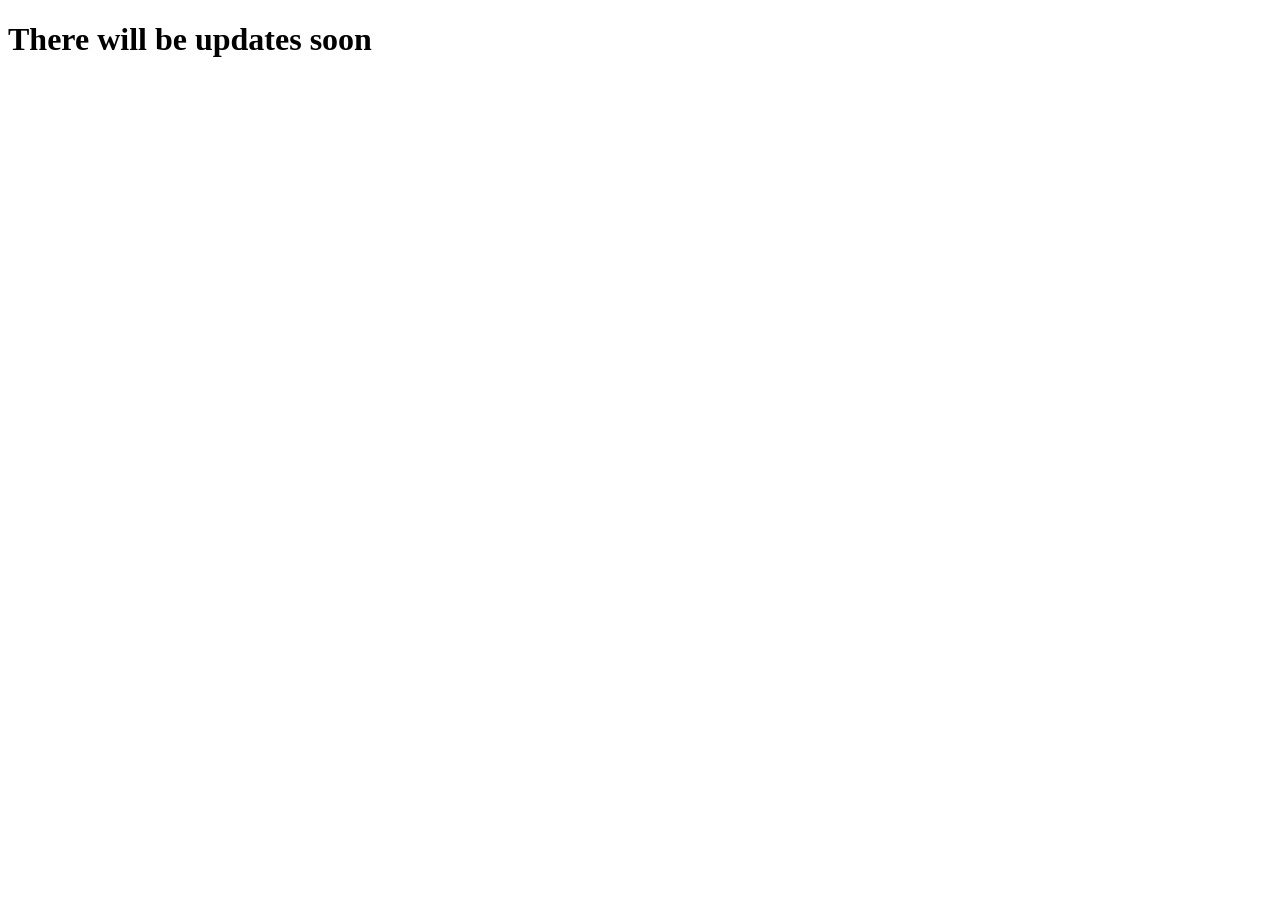
==== chamber/index.html @ 86ad9f63 "Add initial index.html file with basic structure and placeholder content" ====
<!DOCTYPE html>
<html lang="en">
<head>
    <meta charset="UTF-8">
    <meta name="viewport" content="width=device-width, initial-scale=1.0">
    <title>Chamber Project</title>
</head>
<body>
    <h1>There will be updates soon</h1>
</body>
</html>
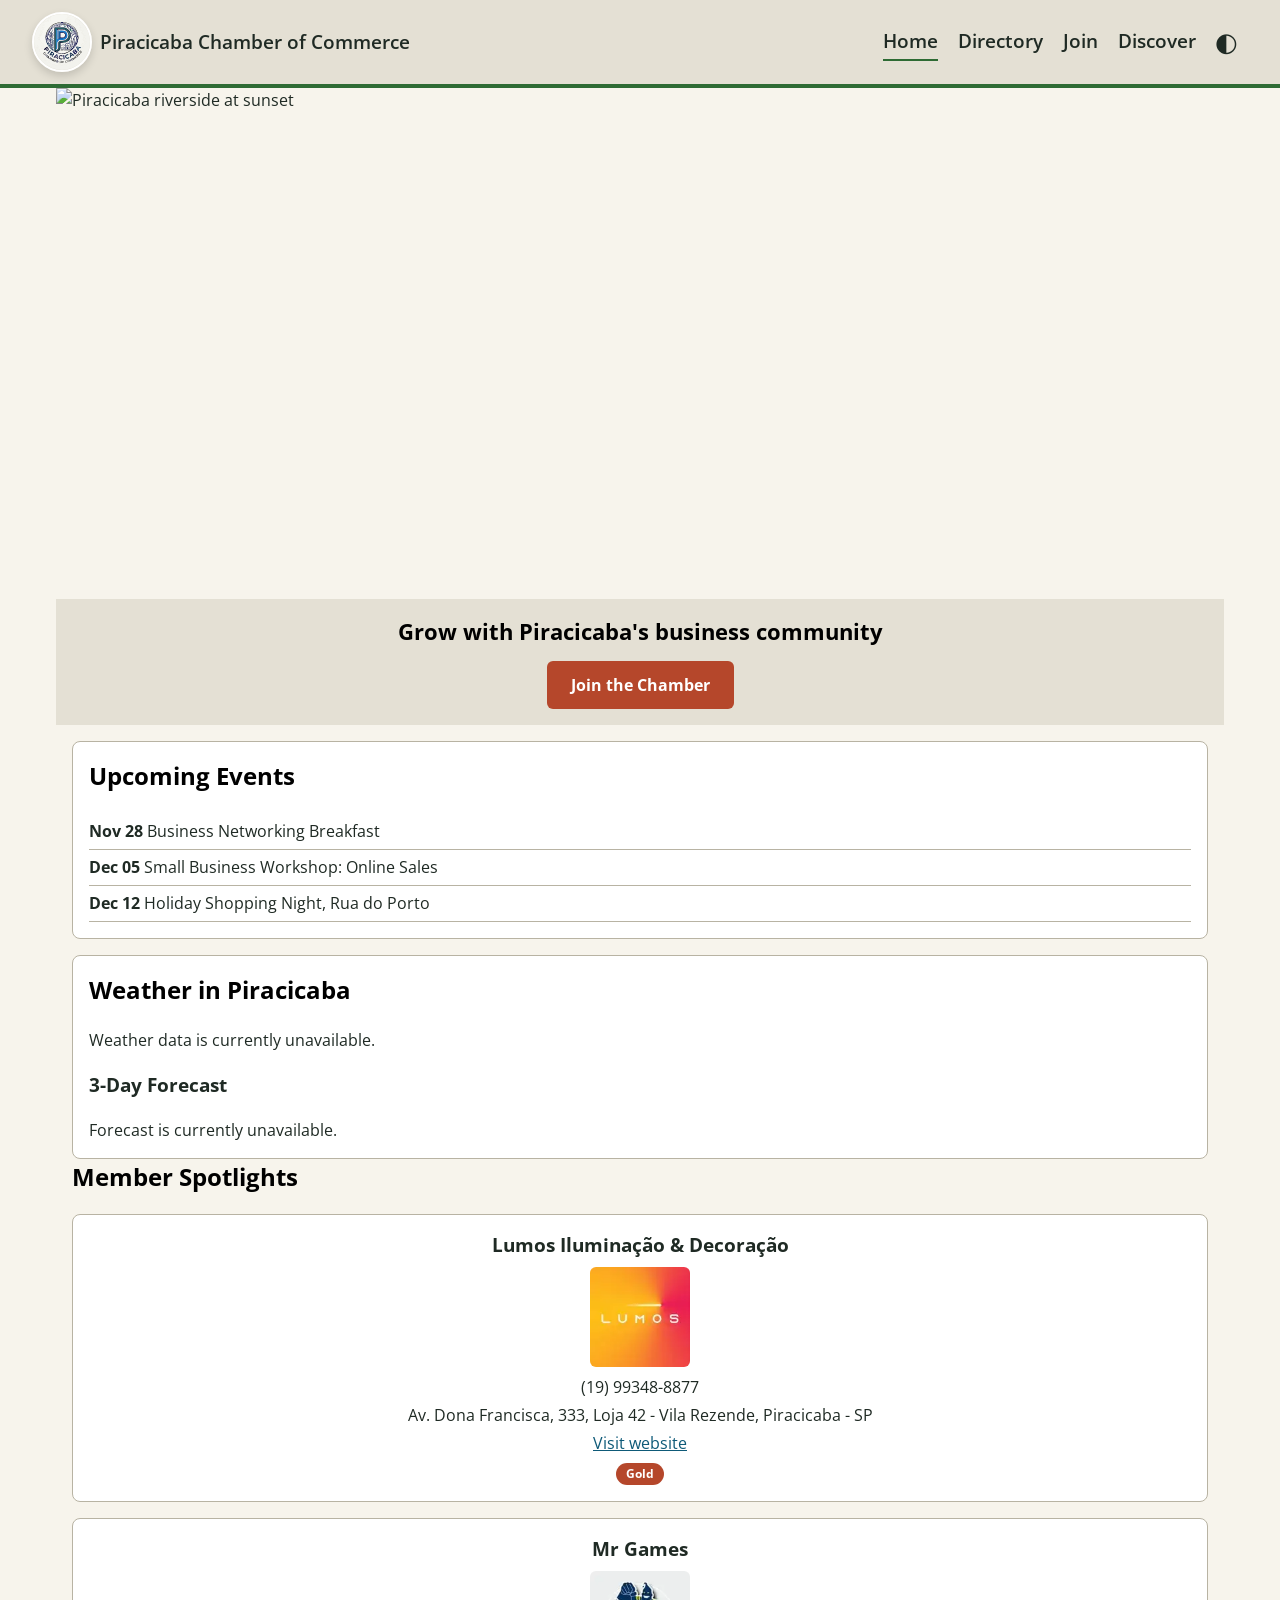
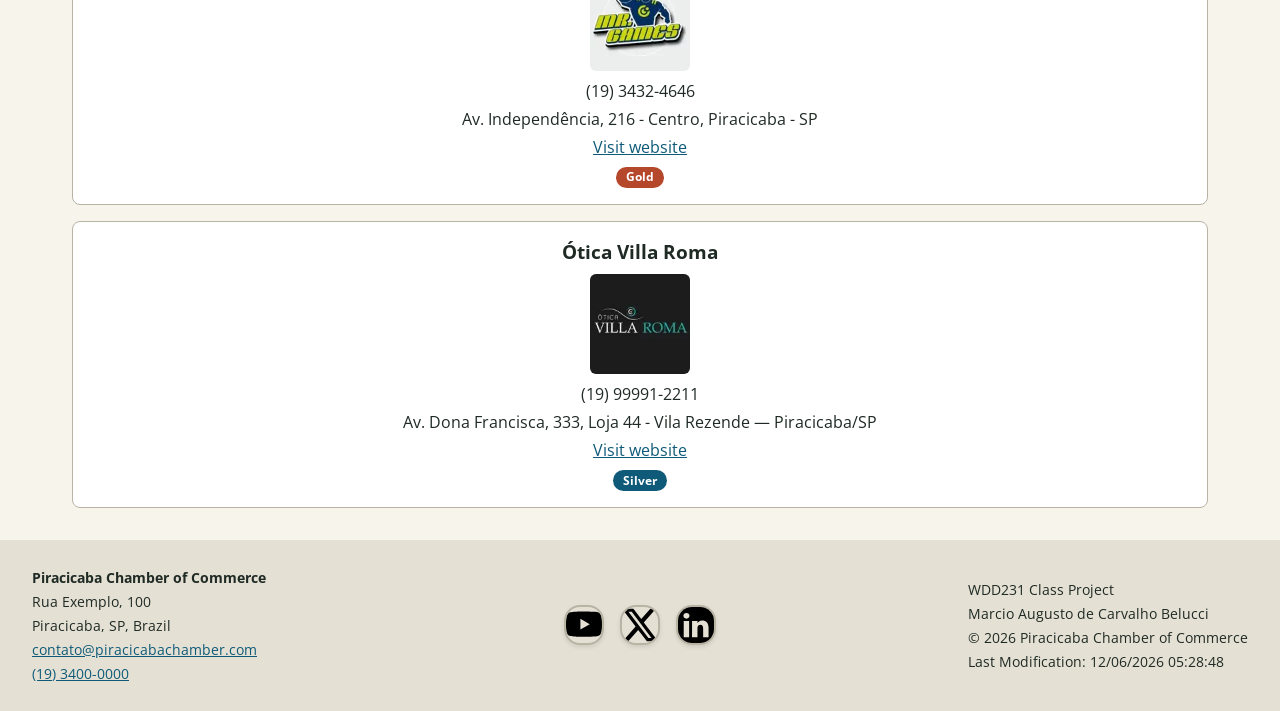
==== commit 281148ed: "Add index.html, spotlights.js, weather.js, and update small.css for homepage layout and functionalit" ====
--- a/chamber/index.html
+++ b/chamber/index.html
@@ -3,9 +3,112 @@
 <head>
     <meta charset="UTF-8">
     <meta name="viewport" content="width=device-width, initial-scale=1.0">
-    <title>Chamber Project</title>
+    <title>Home | Piracicaba Chamber of Commerce</title>
+    <meta name="description" content="Welcome to the Piracicaba Chamber of Commerce. Discover member businesses and get involved.">
+    <meta name="author" content="Marcio Augusto de Carvalho Belucci">
+
+    <link rel="icon" href="images/favicon.ico">
+
+    <meta property="og:title" content="Home | Piracicaba Chamber of Commerce">
+    <meta property="og:description" content="Welcome to the Piracicaba Chamber of Commerce. Discover member businesses and get involved.">
+    <meta property="og:image" content="https://marciobelucci.github.io/wdd231/chamber/images/og-image.webp">
+    <meta property="og:url" content="https://marciobelucci.github.io/wdd231/chamber/index.html">
+    <meta property="og:type" content="website">
+
+    <link rel="preconnect" href="https://fonts.googleapis.com">
+    <link rel="preconnect" href="https://fonts.gstatic.com" crossorigin>
+    <link href="https://fonts.googleapis.com/css2?family=Open+Sans:wght@400;600;700&display=swap" rel="stylesheet">
+
+    <link rel="stylesheet" href="styles/normalize.css">
+    <link rel="stylesheet" href="styles/small.css">
+    <link rel="stylesheet" href="styles/larger.css">
+
+    <script src="scripts/navigation.js" defer></script>
+    <script src="scripts/date.js" defer></script>
+    <script src="scripts/directory.js" defer></script>
+    <script src="scripts/themes.js" defer></script>
+    <script src="scripts/weather.js" defer></script>
+    <script src="scripts/spotlights.js" defer></script>
 </head>
 <body>
-    <h1>There will be updates soon</h1>
+    <header>
+        <a class="brand" href="index.html">
+            <img src="images/logo.svg" alt="" width="48" height="48">
+            <span>Piracicaba Chamber of Commerce</span>
+        </a>
+
+        <button id="theme-toggle" aria-label="Toggle dark mode">&#9680;</button>
+        <button id="menu-button" aria-label="Toggle menu" aria-expanded="false">&#9776;</button>
+
+        <nav aria-label="Main">
+            <ul id="nav-list">
+                <li><a href="index.html" class="active" aria-current="page">Home</a></li>
+                <li><a href="directory.html">Directory</a></li>
+                <li><a href="join.html">Join</a></li>
+                <li><a href="discover.html">Discover</a></li>
+            </ul>
+        </nav>
+    </header>
+
+    <main>
+        <section class="hero">
+            <img src="images/hero-1600.webp"
+                srcset="images/hero-800.webp 800w, images/hero-1600.webp 1600w"
+                sizes="100vw"
+                alt="Piracicaba riverside at sunset"
+                width="1600" height="700"
+                fetchpriority="high">
+            <div class="hero-text">
+                <h1>Grow with Piracicaba's business community</h1>
+                <a class="cta" href="join.html">Join the Chamber</a>
+            </div>
+        </section>
+
+        <div class="home-grid">
+            <section class="events card">
+            <h2>Upcoming Events</h2>
+            <ul>
+                <li><strong>Nov 28</strong> Business Networking Breakfast</li>
+                <li><strong>Dec 05</strong> Small Business Workshop: Online Sales</li>
+                <li><strong>Dec 12</strong> Holiday Shopping Night, Rua do Porto</li>
+            </ul>
+            </section>
+
+            <section class="weather card" aria-live="polite">
+                <h2>Weather in Piracicaba</h2>
+                <div id="current-weather">Loading weather...</div>
+                <h3>3-Day Forecast</h3>
+                <ul id="forecast"></ul>
+            </section>
+        </div>
+
+        <section class="spotlights">
+            <h2>Member Spotlights</h2>
+            <div id="spotlight-cards"></div>
+        </section>
+    </main>
+
+    <footer>
+        <div class="contact">
+            <p><strong>Piracicaba Chamber of Commerce</strong></p>
+            <p>Rua Exemplo, 100</p>
+            <p>Piracicaba, SP, Brazil</p>
+            <p><a href="mailto:contato@piracicabachamber.com">contato@piracicabachamber.com</a></p>
+            <p><a href="tel:+551934000000">(19) 3400-0000</a></p>
+        </div>
+
+        <div class="social">
+            <a href="https://www.youtube.com/" aria-label="YouTube"><img src="images/youtube.svg" alt="YouTube" width="40" height="40"></a>
+            <a href="https://x.com/" aria-label="X"><img src="images/twitter-x.svg" alt="Twitter X" width="40" height="40"></a>
+            <a href="https://www.linkedin.com/" aria-label="LinkedIn"><img src="images/linkedin.svg" alt="LinkedIn" width="40" height="40"></a>
+        </div>
+
+        <div class="dev-info">
+            <p>WDD231 Class Project</p>
+            <p>Marcio Augusto de Carvalho Belucci</p>
+            <p>&copy; <span id="currentyear"></span> Piracicaba Chamber of Commerce</p>
+            <p>Last Modification: <span id="lastModified"></span></p>
+        </div>
+    </footer>
 </body>
 </html>
--- a/chamber/styles/small.css
+++ b/chamber/styles/small.css
@@ -0,0 +1,434 @@
+:root {
+  --primary: #2E6B34;
+  --secondary: #0E5A78;
+  --accent: #B5472B;
+  --bg: #F7F4EC;
+  --text: #1F2A24;
+  --panel: #E4E0D4;
+  --card: #FFFFFF;
+  --bar: #1F2A24;
+  --on-dark: #F7F4EC;
+  --link: #0E5A78;
+  --border: #B8B3A3;
+  --heading: #000000;
+  --cta-bg: #B5472B;
+  --cta-text: #FFFFFF;
+}
+
+*, *::before, *::after { 
+  box-sizing: border-box; 
+}
+
+html { 
+  color-scheme: light; 
+}
+
+[data-theme="dark"] {
+  color-scheme: dark; 
+  --bg: #121A15;
+  --text: #E8E6DC;
+  --panel: #1C2922;
+  --card: #243229;
+  --bar: #0B120E;
+  --link: #7FC4E0;
+  --border: #34463B;
+  --heading: #ffffff;
+  --cta-bg: #E8A38C;
+  --cta-text: #0B120E;
+}
+
+body {
+  margin: 0;
+  font-family: "Open Sans", sans-serif;
+  line-height: 1.5;
+  background: var(--bg);
+  color: var(--text);
+}
+
+img { 
+  max-width: 100%; 
+  height: auto; 
+  display: block; 
+}
+
+a { 
+  color: var(--link); 
+}
+
+header {
+  display: flex;
+  flex-wrap: wrap;
+  align-items: center;
+  gap: 0.5rem;
+  font-size: 1.2rem;
+  padding: 0.75rem 1rem 0;
+  background: var(--panel);
+  border-bottom: 4px solid var(--primary);
+}
+
+header img {
+  border-radius: 100%;
+  box-shadow: 0 4px 8px rgba(0, 0, 0, 0.15);
+  border: 2px solid var(--card); 
+  width: 60px; 
+  height: 60px;
+}
+
+.brand {
+  display: flex;
+  align-items: center;
+  gap: 0.5rem;
+  flex: 1;
+  color: var(--text);
+  text-decoration: none;
+  font-weight: 600;
+  line-height: 1.2;
+}
+
+#theme-toggle,
+#menu-button {
+  width: 2.75rem;
+  height: 2.75rem;
+  font-size: 1.6rem;
+  line-height: 1;
+  background: transparent;
+  color: var(--text);
+  border: none;
+  cursor: pointer;
+}
+
+nav {
+  flex-basis: calc(100% + 2rem);
+  margin: 0.5rem -1rem 0;
+  background: var(--bar);
+}
+
+#nav-list { 
+  display: none; 
+  list-style: none; 
+  margin: 0; 
+  padding: 0; 
+}
+
+#nav-list.open { 
+  display: block; 
+}
+
+#nav-list a {
+  display: block;
+  padding: 0.9rem 1rem;
+  color: var(--on-dark);
+  text-decoration: none;
+  font-weight: 600;
+  border-bottom: 1px solid var(--border);
+}
+
+#nav-list a:hover,
+#nav-list a:focus-visible {
+  background: var(--secondary); 
+}
+
+#nav-list a.active { 
+  background: var(--primary); 
+}
+
+main { 
+  padding: 0 1rem 1rem; 
+}
+
+h1 { 
+  font-size: 1.8rem; 
+  margin: 1rem 0; 
+  color: var(--heading);
+}
+
+.view-toggle { 
+  display: flex; 
+  justify-content: center; 
+  gap: 1rem; 
+  margin-bottom: 1rem; 
+}
+
+.view-toggle button {
+  min-width: 6rem;
+  padding: 0.5rem 1rem;
+  font: inherit;
+  background: var(--panel);
+  color: var(--text);
+  border: 2px solid var(--border);
+  border-radius: 4px;
+  cursor: pointer;
+}
+
+.view-toggle button.active {
+  background: var(--primary);
+  border-color: var(--primary);
+  color: var(--card);
+}
+
+.view-toggle button:hover {
+  background: var(--secondary);
+  border-color: var(--secondary);
+  color: var(--card);
+}
+
+#members { 
+  display: grid; 
+  gap: 1rem; 
+  grid-template-columns: 1fr; 
+}
+
+.member-card {
+  background: var(--card);
+  border: 1px solid var(--border);
+  border-radius: 8px;
+  overflow: hidden;
+}
+
+.card-head {
+  padding: 0.5rem;
+  text-align: center;
+  background: var(--panel);
+  border-bottom: 1px solid var(--border);
+}
+
+.card-head h2 { 
+  margin: 0; 
+  font-size: 1.1rem; 
+}
+
+.tagline { 
+  margin: 0; 
+  font-size: 0.8rem; 
+}
+
+.card-body { 
+  display: flex; 
+  gap: 0.75rem; 
+  padding: 0.75rem; 
+}
+
+.card-body img { 
+  width: 100px; 
+  height: 100px; 
+  object-fit: cover; 
+  border-radius: 4px; 
+}
+
+.details { 
+  font-size: 0.85rem; 
+  overflow-wrap: anywhere; 
+}
+
+.details p { 
+  margin: 0 0 0.25rem; 
+}
+
+.details a { 
+  color: var(--link); 
+}
+
+.address { 
+  display: none; 
+}
+
+#members.list .address { 
+  display: block; 
+}
+
+.level { 
+  display: inline-block; 
+  margin-top: 0.25rem; 
+  padding: 0.1rem 0.6rem; 
+  font-size: 0.75rem; 
+  font-weight: 700;
+  border-radius: 99px; 
+  color: var(--card); 
+}
+
+.level-1 { 
+  background: var(--primary); 
+}
+
+.level-2 { 
+  background: var(--secondary); 
+}
+
+.level-3 { 
+  background: var(--accent); 
+}
+
+footer {
+  display: grid;
+  gap: 1rem;
+  padding: 1rem;
+  background: var(--panel);
+  font-size: 0.9rem;
+}
+
+footer p { 
+  margin: 0.15rem 0; 
+}
+
+footer a { 
+  color: var(--link); 
+}
+
+.social { 
+  display: flex; 
+  gap: 1rem; 
+}
+
+.social img { 
+  width: 2.5rem; 
+  height: 2.5rem; 
+  border-radius: 40%;
+  border: 2px solid var(--border);
+  box-shadow: 0 2px 4px rgba(0, 0, 0, 0.1);
+}
+
+[data-theme="dark"] .social img {
+  background-color: var(--on-dark);
+}
+
+[data-theme="dark"] .view-toggle button.active {
+  background: #A8D5A2;
+  border-color: #A8D5A2;
+  color: #0B120E;
+}
+
+[data-theme="dark"] .view-toggle button:hover {
+  background: #7FC4E0;
+  border-color: #7FC4E0;
+  color: #0B120E;
+}
+
+[data-theme="dark"] .level-1 { 
+  background: #A8D5A2; 
+  color: #0B120E; 
+}
+
+[data-theme="dark"] .level-2 { 
+  background: #7FC4E0; 
+  color: #0B120E; 
+}
+
+[data-theme="dark"] .level-3 { 
+  background: #E8A38C; 
+  color: #0B120E; 
+}
+
+[data-theme="dark"] header { 
+  border-bottom-color: #A8D5A2; 
+}
+
+[data-theme="dark"] #nav-list a.active { 
+  border-bottom-color: #A8D5A2; 
+}  
+
+/* Home page */
+
+.hero { 
+  position: relative; 
+  margin: 0 -1rem 1rem; 
+}
+
+.hero img { 
+  width: 100%; 
+  height: auto; 
+  display: block; 
+}
+
+.hero-text {
+  padding: 1rem;
+  background: var(--panel);
+  text-align: center;
+}
+
+.hero-text h1 { 
+  margin: 0 0 0.75rem; 
+  font-size: 1.4rem; 
+}
+
+.cta {
+  display: inline-block;
+  padding: 0.75rem 1.5rem;
+  background: var(--cta-bg);
+  color: var(--cta-text);
+  font-weight: 700;
+  text-decoration: none;
+  border-radius: 6px;
+}
+.cta:hover, .cta:focus-visible { 
+  outline: 3px solid var(--text); 
+  outline-offset: 2px; 
+}
+
+.home-grid { 
+  display: grid; 
+  gap: 1rem; 
+  grid-template-columns: 1fr; 
+}
+
+.card, .spotlight-card {
+  background: var(--card);
+  border: 1px solid var(--border);
+  border-radius: 8px;
+  padding: 1rem;
+}
+
+.card h2, .spotlights h2 { 
+  margin-top: 0; 
+  color: var(--heading); 
+}
+
+.events ul, #forecast { 
+  list-style: none; 
+  margin: 0; 
+  padding: 0; 
+}
+
+.events li, #forecast li { 
+  padding: 0.35rem 0; 
+  border-bottom: 1px solid var(--border); 
+}
+
+#current-weather { 
+  display: flex; 
+  align-items: center; 
+  gap: 0.75rem; 
+  flex-wrap: wrap; 
+}
+
+#current-weather p { 
+  margin: 0; 
+}
+
+.temp { 
+  font-size: 2rem; 
+  font-weight: 700; 
+}
+
+#spotlight-cards { 
+  display: grid; 
+  gap: 1rem; 
+  grid-template-columns: 1fr; 
+}
+
+.spotlight-card { 
+  text-align: center; 
+}
+
+.spotlight-card img {
+  margin: 0.5rem auto; 
+  border-radius: 6px; 
+}
+
+.spotlight-card h3 { 
+  margin: 0; 
+}
+
+.spotlight-card p { 
+  margin: 0.25rem 0; 
+  overflow-wrap: anywhere;
+}
--- a/chamber/styles/larger.css
+++ b/chamber/styles/larger.css
@@ -0,0 +1,70 @@
+@media (min-width: 700px) {
+  header { 
+    padding: 0.75rem 2rem; 
+    flex-wrap: nowrap; 
+  }
+
+  #menu-button { 
+    display: none; 
+  }
+
+  nav { 
+    flex-basis: auto; 
+    margin: 0; 
+    background: none; 
+    order: 2; 
+  }
+
+  #theme-toggle { 
+    order: 3; 
+  }
+
+  #nav-list { 
+    display: flex; 
+    gap: 1.25rem; 
+  }
+
+  #nav-list a {
+    padding: 0.25rem 0;
+    color: var(--text);
+    border-bottom: 2px solid transparent;
+  }
+  
+  #nav-list a:hover,
+  #nav-list a:focus-visible { 
+    background: none; 
+    border-bottom-color: var(--secondary); 
+  }
+
+  #nav-list a.active { 
+    background: none; 
+    border-bottom-color: var(--primary); 
+  }
+
+  main { 
+    padding: 0 2rem 2rem; 
+    max-width: 1200px; 
+    margin: 0 auto; 
+  }
+
+  #members.grid { 
+    grid-template-columns: repeat(3, 1fr); 
+  }
+
+  #members.list { 
+    grid-template-columns: 1fr; 
+  }
+
+  footer {
+    grid-template-columns: 1fr auto 1fr;
+    align-items: center;
+    padding: 1.5rem 2rem;
+  }
+  .social { 
+    justify-content: center; 
+  }
+
+  .dev-info { 
+    justify-self: end; 
+  }
+}
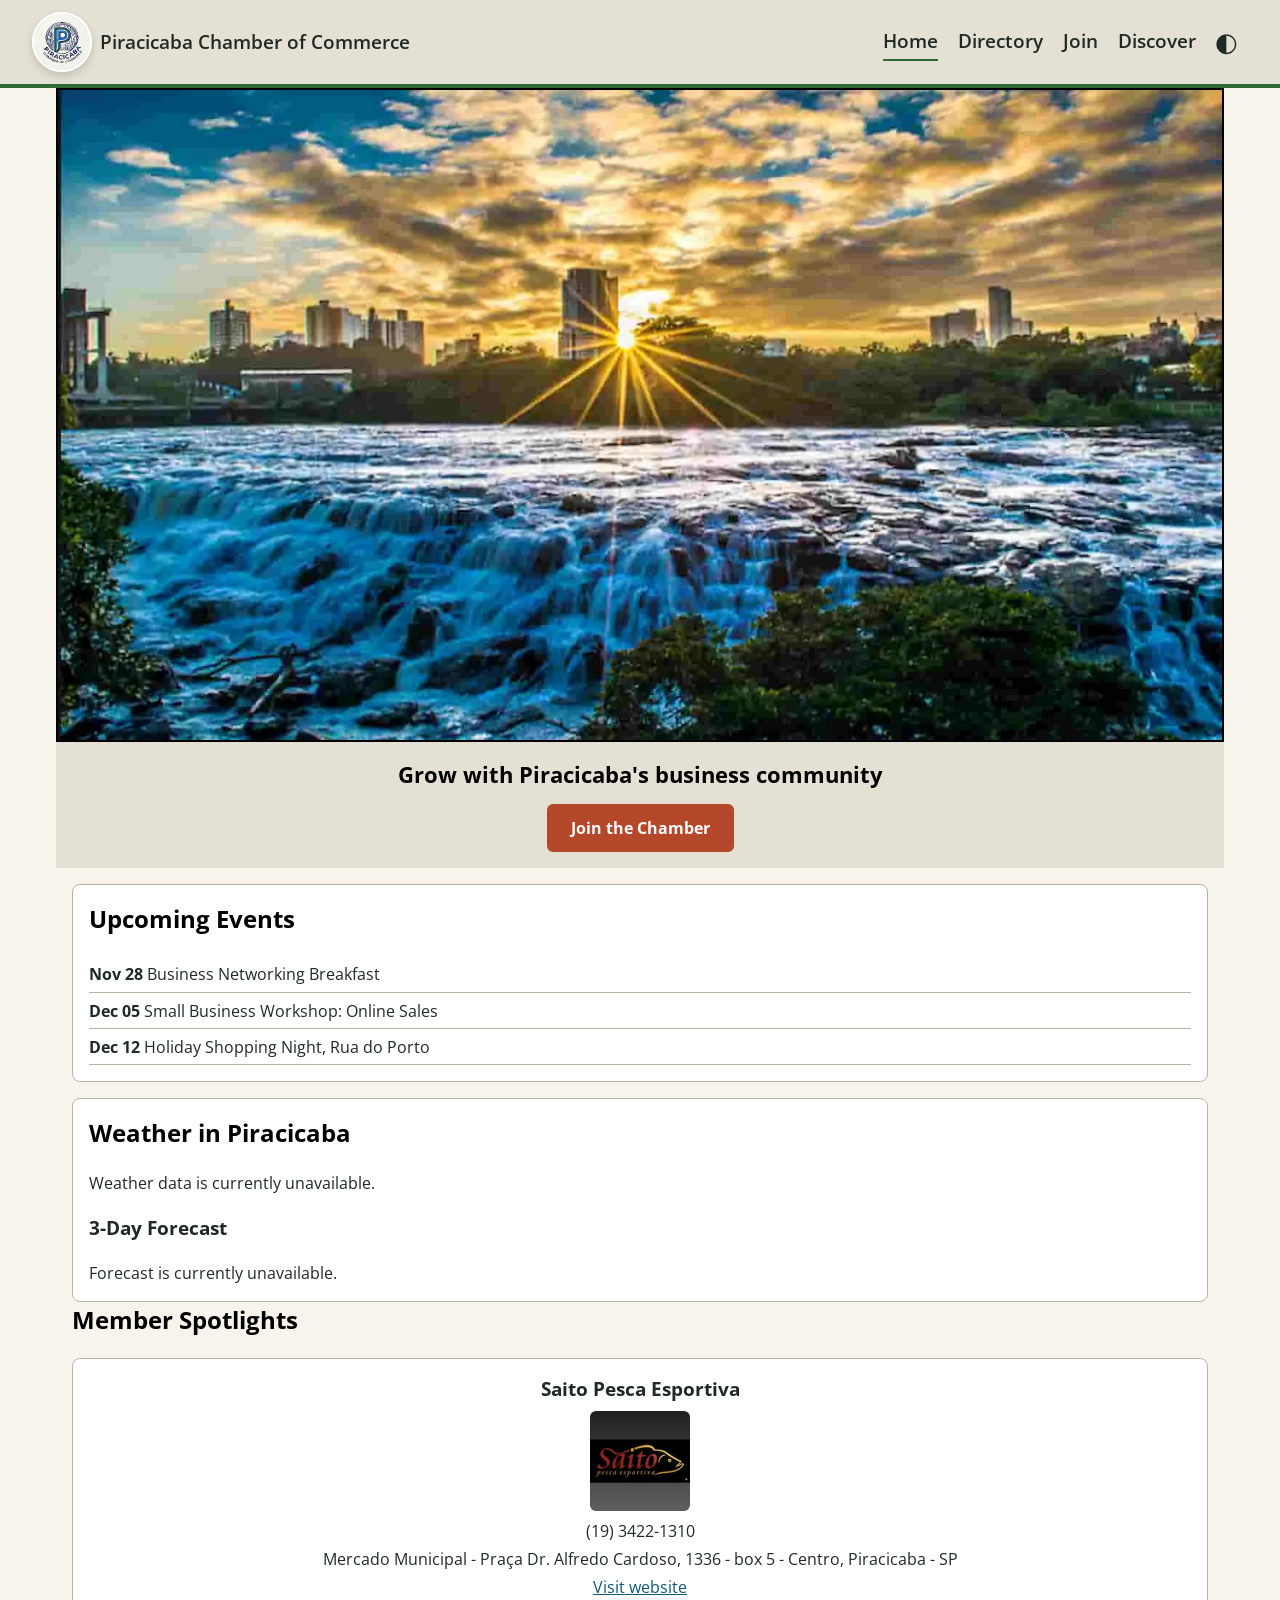
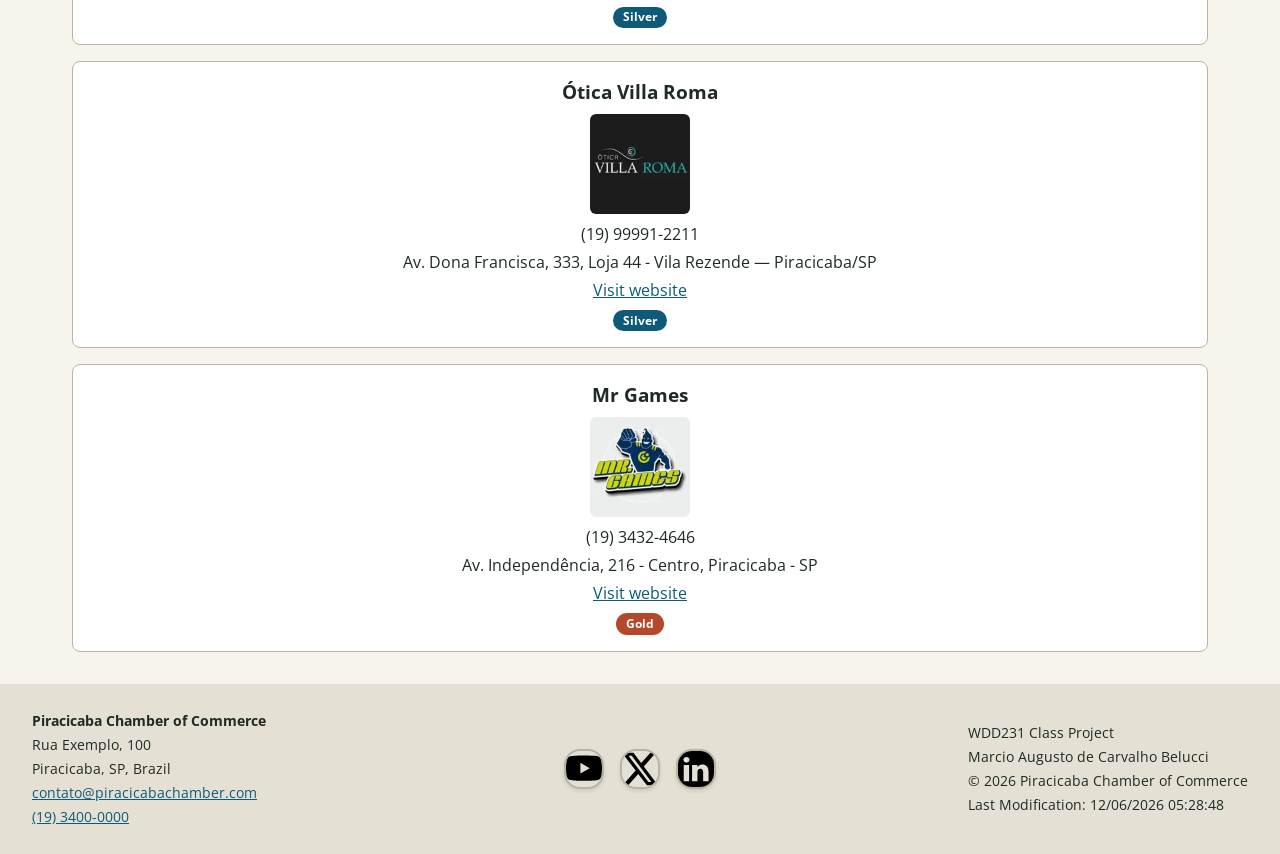
==== commit 51922216: "Refactor code structure for improved readability and maintainability" ====
--- a/chamber/index.html
+++ b/chamber/index.html
@@ -25,7 +25,6 @@
 
     <script src="scripts/navigation.js" defer></script>
     <script src="scripts/date.js" defer></script>
-    <script src="scripts/directory.js" defer></script>
     <script src="scripts/themes.js" defer></script>
     <script src="scripts/weather.js" defer></script>
     <script src="scripts/spotlights.js" defer></script>
--- a/chamber/styles/small.css
+++ b/chamber/styles/small.css
@@ -337,6 +337,7 @@
   width: 100%; 
   height: auto; 
   display: block; 
+  border: 2px solid #000000;
 }
 
 .hero-text {
@@ -430,5 +431,4 @@
 
 .spotlight-card p { 
   margin: 0.25rem 0; 
-  overflow-wrap: anywhere;
 }
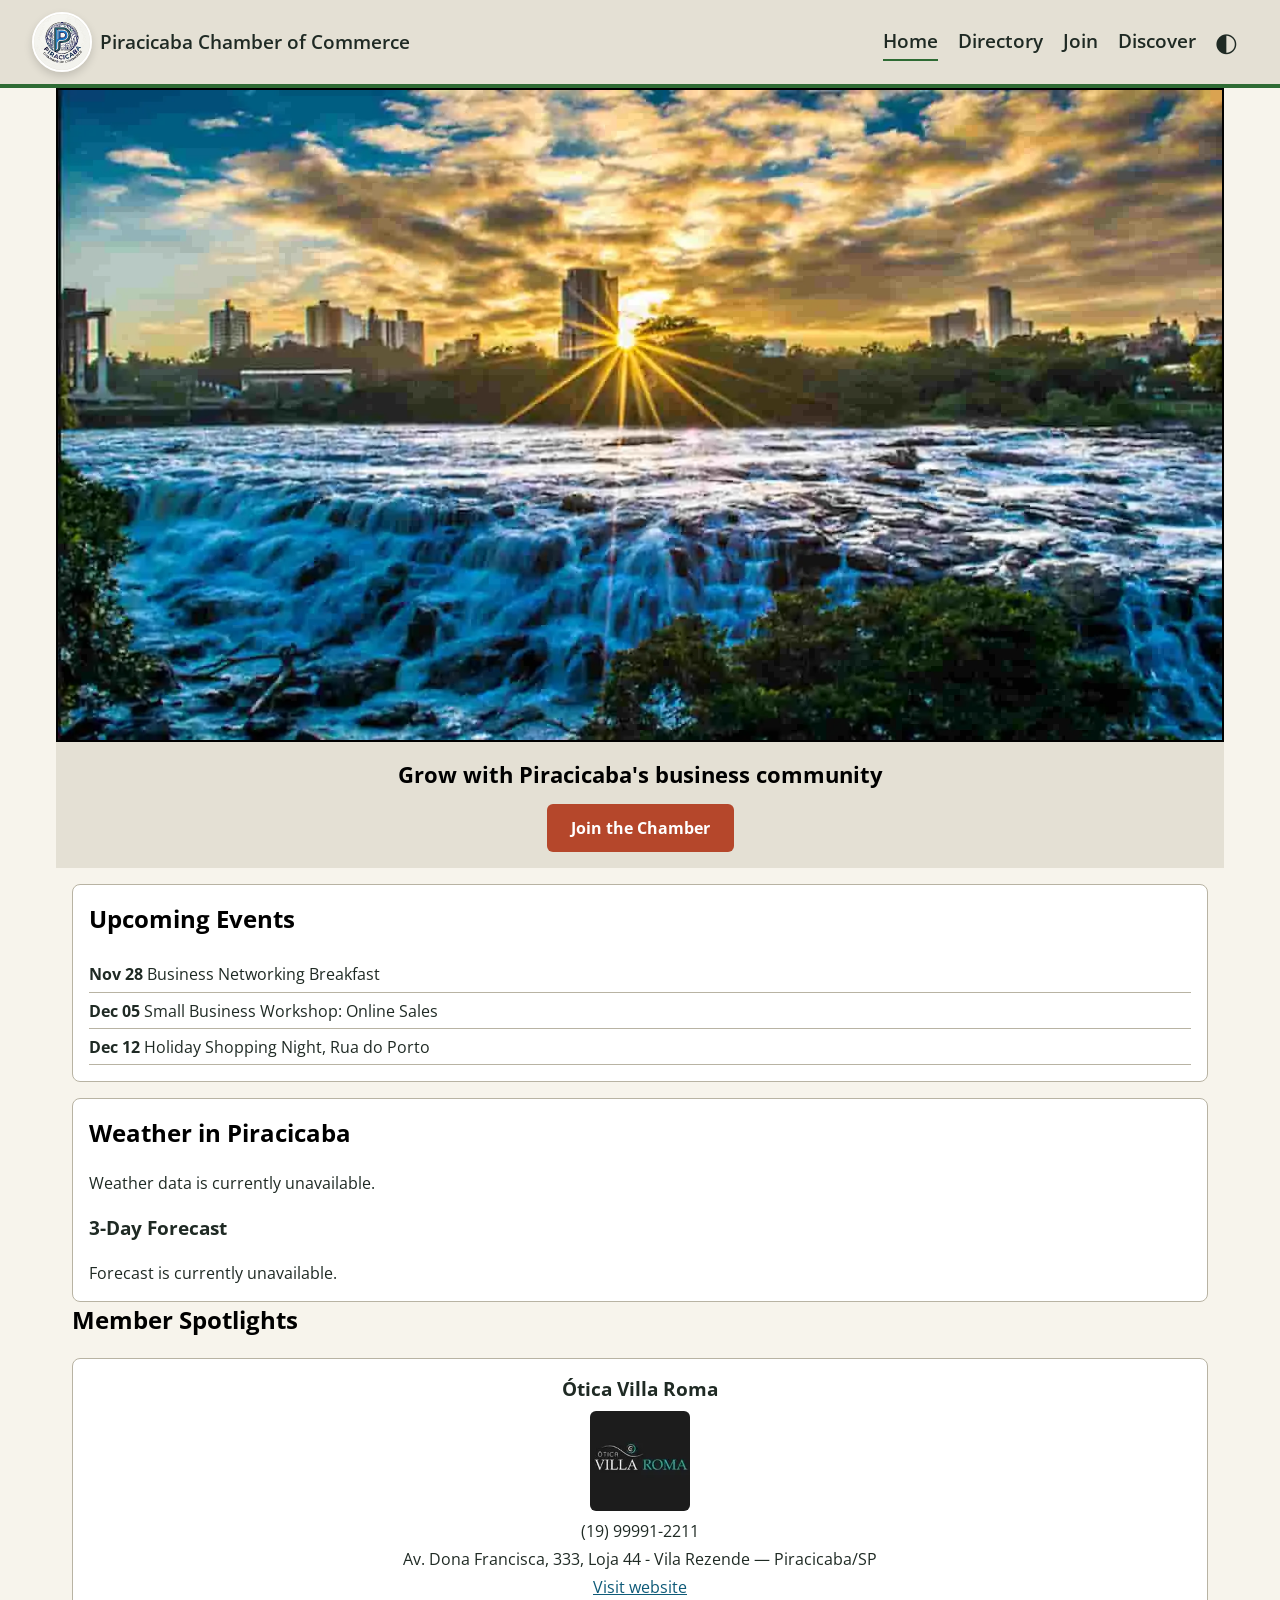
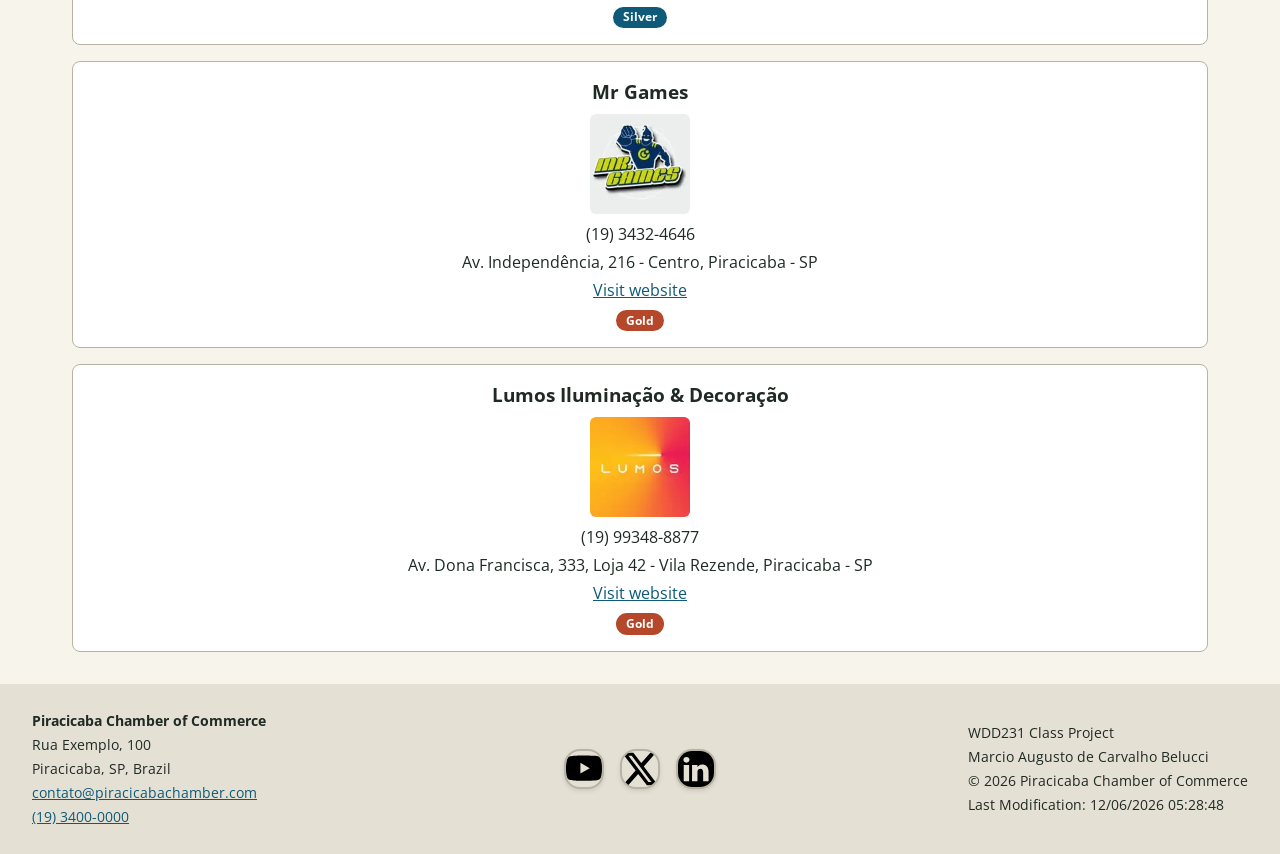
==== commit bb44faee: "Remove alt text from social media icons in index.html (testing)." ====
--- a/chamber/index.html
+++ b/chamber/index.html
@@ -97,9 +97,9 @@
         </div>
 
         <div class="social">
-            <a href="https://www.youtube.com/" aria-label="YouTube"><img src="images/youtube.svg" alt="YouTube" width="40" height="40"></a>
-            <a href="https://x.com/" aria-label="X"><img src="images/twitter-x.svg" alt="Twitter X" width="40" height="40"></a>
-            <a href="https://www.linkedin.com/" aria-label="LinkedIn"><img src="images/linkedin.svg" alt="LinkedIn" width="40" height="40"></a>
+            <a href="https://www.youtube.com/" aria-label="YouTube"><img src="images/youtube.svg" alt="" width="40" height="40"></a>
+            <a href="https://x.com/" aria-label="X"><img src="images/twitter-x.svg" alt="" width="40" height="40"></a>
+            <a href="https://www.linkedin.com/" aria-label="LinkedIn"><img src="images/linkedin.svg" alt="" width="40" height="40"></a>
         </div>
 
         <div class="dev-info">
